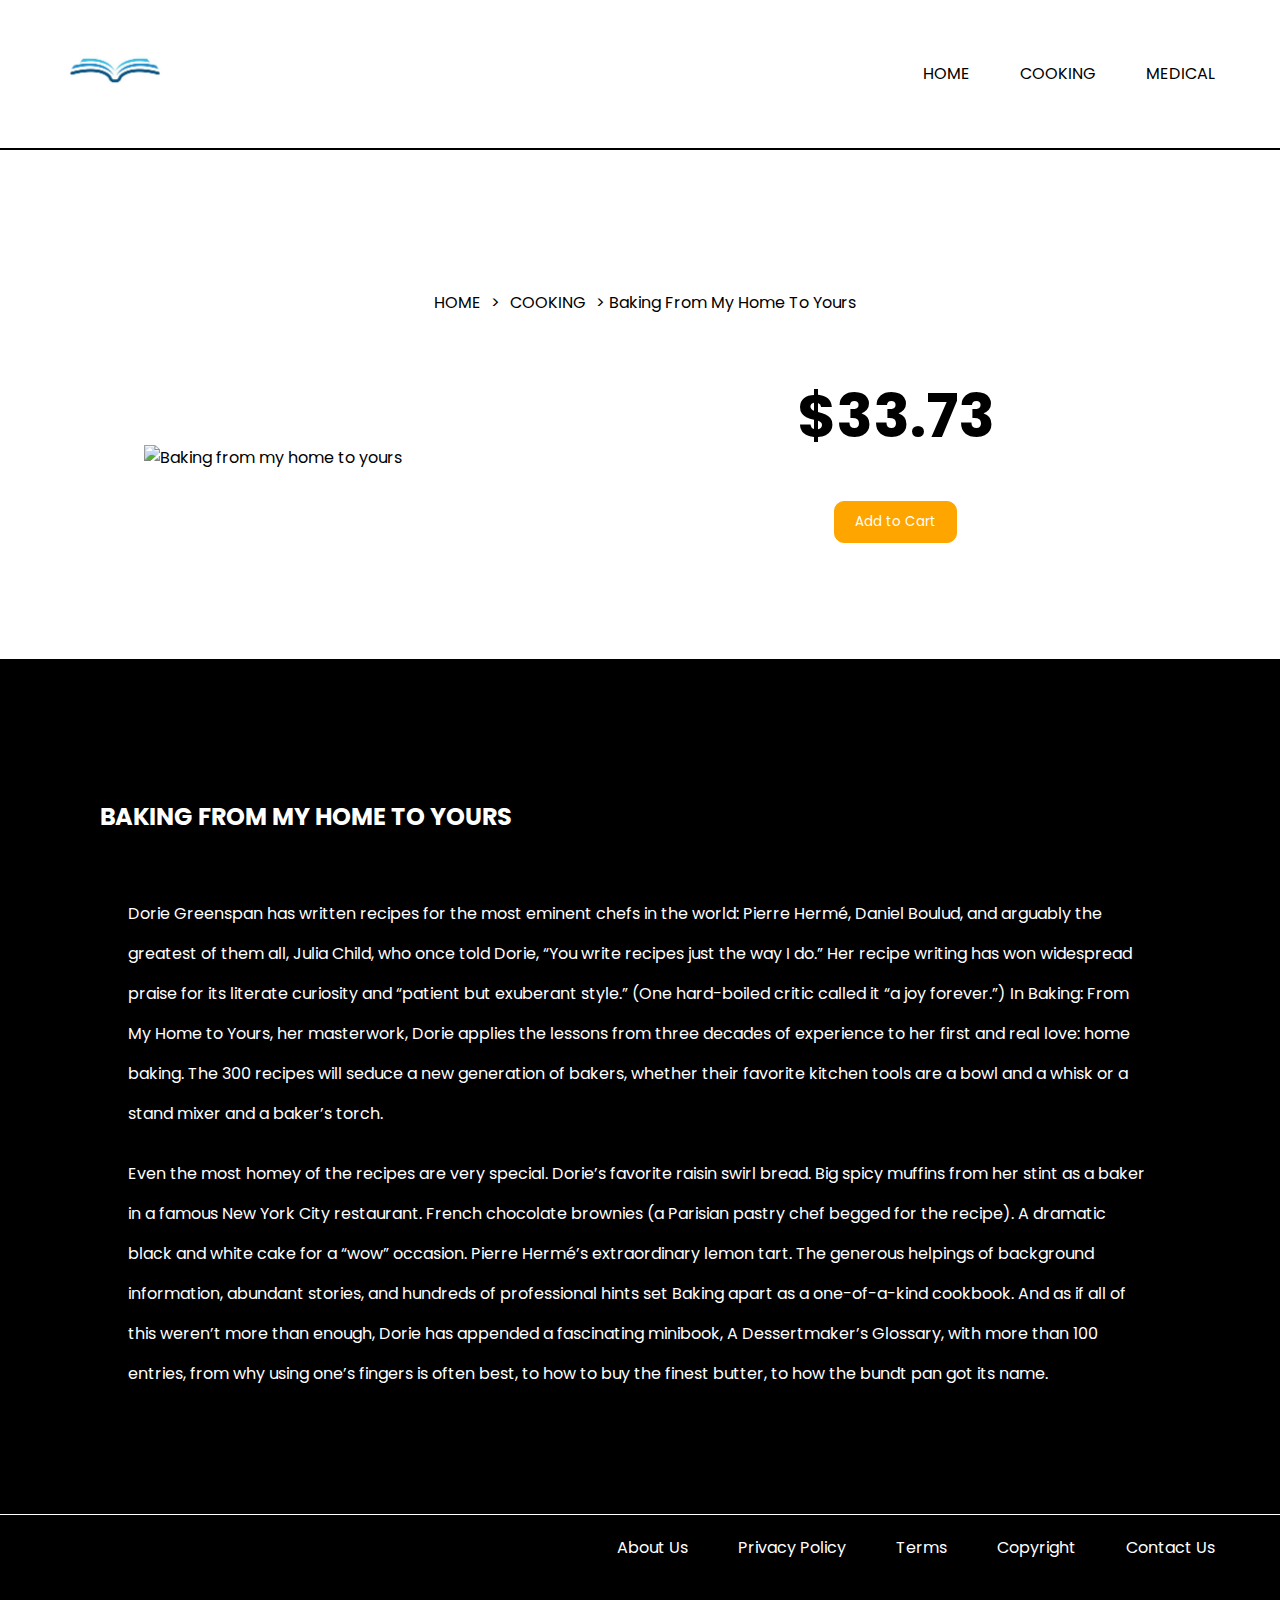
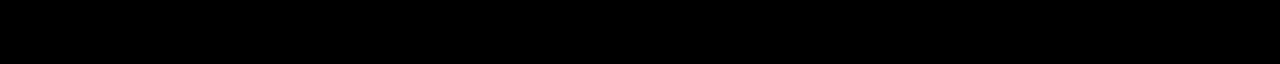
==== book.html @ b9708293 "Finish responsive" ====
<!DOCTYPE html>
<html lang="en">
<head>
    <meta charset="UTF-8">
    <meta http-equiv="X-UA-Compatible" content="IE=edge">
    <meta name="viewport" content="width=device-width, initial-scale=1.0">
    <title>BookStore</title>
    <link rel="preconnect" href="https://fonts.googleapis.com">
    <link rel="preconnect" href="https://fonts.gstatic.com" crossorigin>
    <link href="https://fonts.googleapis.com/css2?family=Poppins:wght@100;300;400;500;700&display=swap" rel="stylesheet">
    <link rel="stylesheet" href="style.css">
</head>
<body>
    <header>
        <div class="logo">
            <a href="/"><img src="./img/logo.jpg" alt="logo"></a>
        </div>
        <nav>
            <ul>
                <li><a href="index.html">HOME</a></li>
                <li><a href="category.html">COOKING</a></li>
                <li><a href="/">MEDICAL</a></li>
            </ul>
        </nav>
    </header>

    <main>
        <section class="book_img">
            <div class="book_detail">
                <div class="book_breadcrumb">
                    <a href="/">HOME</a><span>></span><a href="/">COOKING</a><span>> Baking From My Home To Yours</span>
                </div>
                <div class="container">
                    <div class="container_left">
                        <img src="https://img.thriftbooks.com/api/images/i/m/D0ED82586D183766DC2F40686B703D18C04488E9.jpg" alt="Baking from my home to yours">
                    </div>
                    <div class="container_middle">
                        <img src="https://img.thriftbooks.com/api/images/m/d6a651973c6b7874d3c6d662f5c79b05071d8dad.jpg" alt="">
                        <img src="https://img.thriftbooks.com/api/images/m/851c6de9d51c364b177f93d2549ffd8d07bd082d.jpg" alt="">
                        <img src="https://img.thriftbooks.com/api/images/m/56aa8b0ebe1f4802d3e09d335d954ef54ed72e24.jpg" alt="">  
                    </div>
                    <div class="container_right">
                        <h2>$33.73</h2>
                        <button>Add to Cart</button>
                    </div>
                </div>
            </div>
        </section>

        <section class="book_desc">
            <h2>BAKING FROM MY HOME TO YOURS</h2>
            <div class="container">
                <div class="book_more-desc">
                    <p>Dorie Greenspan has written recipes for the most eminent chefs in the world: Pierre Hermé, Daniel Boulud, and arguably the greatest of them all, Julia Child, who once told Dorie, “You write recipes just the way I do.” Her recipe writing has won widespread praise for its literate curiosity and “patient but exuberant style.” (One hard-boiled critic called it “a joy forever.”) In Baking: From My Home to Yours, her masterwork, Dorie applies the lessons from three decades of experience to her first and real love: home baking. The 300 recipes will seduce a new generation of bakers, whether their favorite kitchen tools are a bowl and a whisk or a stand mixer and a baker’s torch.</p>
                    <p>Even the most homey of the recipes are very special. Dorie’s favorite raisin swirl bread. Big spicy muffins from her stint as a baker in a famous New York City restaurant. French chocolate brownies (a Parisian pastry chef begged for the recipe). A dramatic black and white cake for a “wow” occasion. Pierre Hermé’s extraordinary lemon tart.
                        The generous helpings of background information, abundant stories, and hundreds of professional hints set Baking apart as a one-of-a-kind cookbook. And as if all of this weren’t more than enough, Dorie has appended a fascinating minibook, A Dessertmaker’s Glossary, with more than 100 entries, from why using one’s fingers is often best, to how to buy the finest butter, to how the bundt pan got its name.</p>
                </div>
            </div>
        </section>
    </main>

    <footer>
        <nav>
            <ul>
                <li><a href="#">About Us</a></li>
                <li><a href="#">Privacy Policy</a></li>
                <li><a href="#">Terms</a></li>
                <li><a href="#">Copyright</a></li>
                <li><a href="/">Contact Us</a></li>
            </ul>
        </nav>
    </footer>
</body>
</html>
---- style.css ----
*{
    margin: 0;
    padding: 0;
    box-sizing: border-box;
    font-family: 'Poppins', sans-serif;
}

.container{
    display: flex;
    width: 80%;
    align-items: center;
    margin: auto

}

section{
    padding: 100px 0;
}

/*Header*/
header{
    height: 150px;
    display: flex;
    align-items: center;
    justify-content: space-between;
    border-bottom: 2px solid black;
}

nav{
    margin: 20px 40px;
}

ul{
    display: flex;
    list-style: none;
}

ul li{
    padding: 0 25px;
}

.logo img{
    width: 150px;
    margin: 20px 40px;
}


ul li a{
    text-decoration: none;
    color: black;
    display: inline-block
}

header li a::after{
    content: "";
    display: block;
    background: black;
    width: 0;
    height: 2px;

}

ul li a:hover::after{
    width: 100%;
}

.cooking_book, .cooking_asia, .cooking_culinary{
    background: black;
}

.cooking_book h2, .cooking_asia h2, .cooking_culinary h2{
    text-align: center;
    font-size: 60px;
    color: #ffffff;
}

.cooking_book a, .cooking_asia a, .cooking_culinary a{
    text-decoration: none;
}

.cooking_book-list, .medical_book-list, .cooking_asia-list, .cooking_baking-list, .cooking_culinary-list{
    display: flex;
    align-items: center;
}

.cooking_book-info, .cooking_asia-info, .cooking_culinary-info{
    flex-basis: 20%;
    padding: 1.6rem;
    border: 1px solid #ffffff;
    border-radius: 20px;
    margin: 40px;
    align-items: center;
    text-align: center;
    display: flex;
    flex-direction: column;
}

.cooking_book-info a, .cooking_asia-info a, .cooking_culinary-info a{
    text-align: center;
    text-decoration: none;
    color: #ffffff;
    font-weight: 500;
}

.cooking_book-info a span, .medical_book-info a span, .cooking_asia-info a span, .cooking_baking-info a span, .cooking_culinary-info a span{
    margin-top: 20px;
}

.cooking_book-info a img, .medical_book-info a img, .cooking_asia-info a img, .cooking_baking-info a img, .cooking_culinary-info a img{
    width: 100%;
    height: auto;
}

.medical_book, .cooking_baking{
    background: #ffffff;
}


.medical_book h2, .cooking_baking h2{
    text-align: center;
    font-size: 60px;
    color: black;
}

.medical_book-info, .cooking_baking-info{
    flex-basis: 20%;
    padding: 1.6rem;
    border: 1px solid black;
    border-radius: 20px;
    margin: 40px;
    align-items: center;
    text-align: center;
    display: flex;
    flex-direction: column;
    max-height: 80%;
}

.medical_book-info a, .cooking_baking-info a{
    text-align: center;
    text-decoration: none;
    color: black;
}

.medical_book-info a span, .cooking_baking-info a span{
    font-weight: 500;
}

.medical_book a, .cooking_baking a{
    text-decoration: none;
}


footer{
    display: flex;
    justify-content: flex-end;
    background: black;
    height: 150px;
    border-top: 1px solid #ffffff;
}

footer nav ul li a{
    color: #ffffff;
    align-items: center;
}


footer li a::after{
    content: "";
    display: block;
    background: #ffffff;
    color: black;
    width: 0;
    height: 2px;
}

/* Contact Page */
.contact_form .container{
    justify-content: center;
}

.contact_form form{
    width: 100%;
    display: flex; 
    align-items: center;
    justify-content: space-around;
    flex-direction: column;
}

.form_row{
    display: flex;
    padding: 10px 0;
    margin: 10px 0;
    width: 80%;
    justify-content: space-between;
}


.form-field input{
    padding: 5px 0;
}

.form-field input::placeholder{
    padding-left: 5px;
}

.btn{
    display: flex;
    justify-content: center;
    width: 100%;
}

.btn input{
    padding: 10px 20px;
    border-radius: 10px;
    outline: none;
    color: black;
    background: #ffffff;
    margin-right: 20px;

}

.btn input:hover{
    color: white;
    background: black;
}

/*Book*/

.contact_form .container h1{
    font-size: 60px;
    margin-bottom: 40px;
}

.contact_form .container label{
    font-weight: 600;

}

.container_left, .container_middle, .container_right{
    flex-basis: 30%;
    padding: 16px;
    display: inline-flex;
    justify-content: center;
    align-items: center;
}

.container_middle img{
    width: 33%;
    height: auto;
    padding: 5px;
}

.container_middle{
    display: flex;
    flex-direction: column;
}


.container_left img{
    width: 100%;
    height: auto;
}

.container_right{
    display: flex;
    justify-content: center;
    align-items: center;
    flex-direction: column;
}

.container_right h2{
    font-size: 60px;
    margin-bottom: 40px;
}

.container_right button{
    padding: 10px 20px;
    border-radius: 10px;
    outline: none;
    background-color: orange;
    color: #ffffff;
    border: 1px solid orange;
}

.book_breadcrumb{
    text-align: center;
    margin: 40px 0;
    align-items: center;
   
}

.book_breadcrumb a{
    text-decoration: none;
    font-weight: 400;
    margin: 0 10px;
    color: black;
}

.book_desc{
    background: black;
}

.book_desc .container{
    display: flex;
    flex-direction: column;
}

.book_desc h2{
    margin: 40px 100px;
    color: #ffffff;
}

.book_more-desc p{
    line-height: 40px;
    margin: 20px 0;
    color: #ffffff;
}

.book_breadcrumb a:hover{
    font-weight: 600;
}

.container_right button:hover{
    background-color: #ffffff;
    border: 1px solid orange;
    color: orange;
    font-weight: 600;
    cursor: pointer;
}

@media screen and (max-width: 768px) {
   header{
    flex-direction: column;
   }

   nav{
    width: 100%;
    text-align: center;
    border-top: 2px solid black;
   }

   nav ul{
    background: white;
    color: white;
    display: block;
   }

   .logo img{
    width: 100px;
    margin: 20px 40px;
   }

    header nav ul li:hover{
    background: rgba(0,0,0,0.3);
   }

   .container{
        flex-direction: column;
   }

   footer{
    flex-direction: column;

   }

   footer ul li{
    background: black;
    width: 100%;
   }

   .contact_form .container h1{
    font-size: 40px;
   }

   .form_row{
    flex-direction: column;
    align-items: center;
   }
}
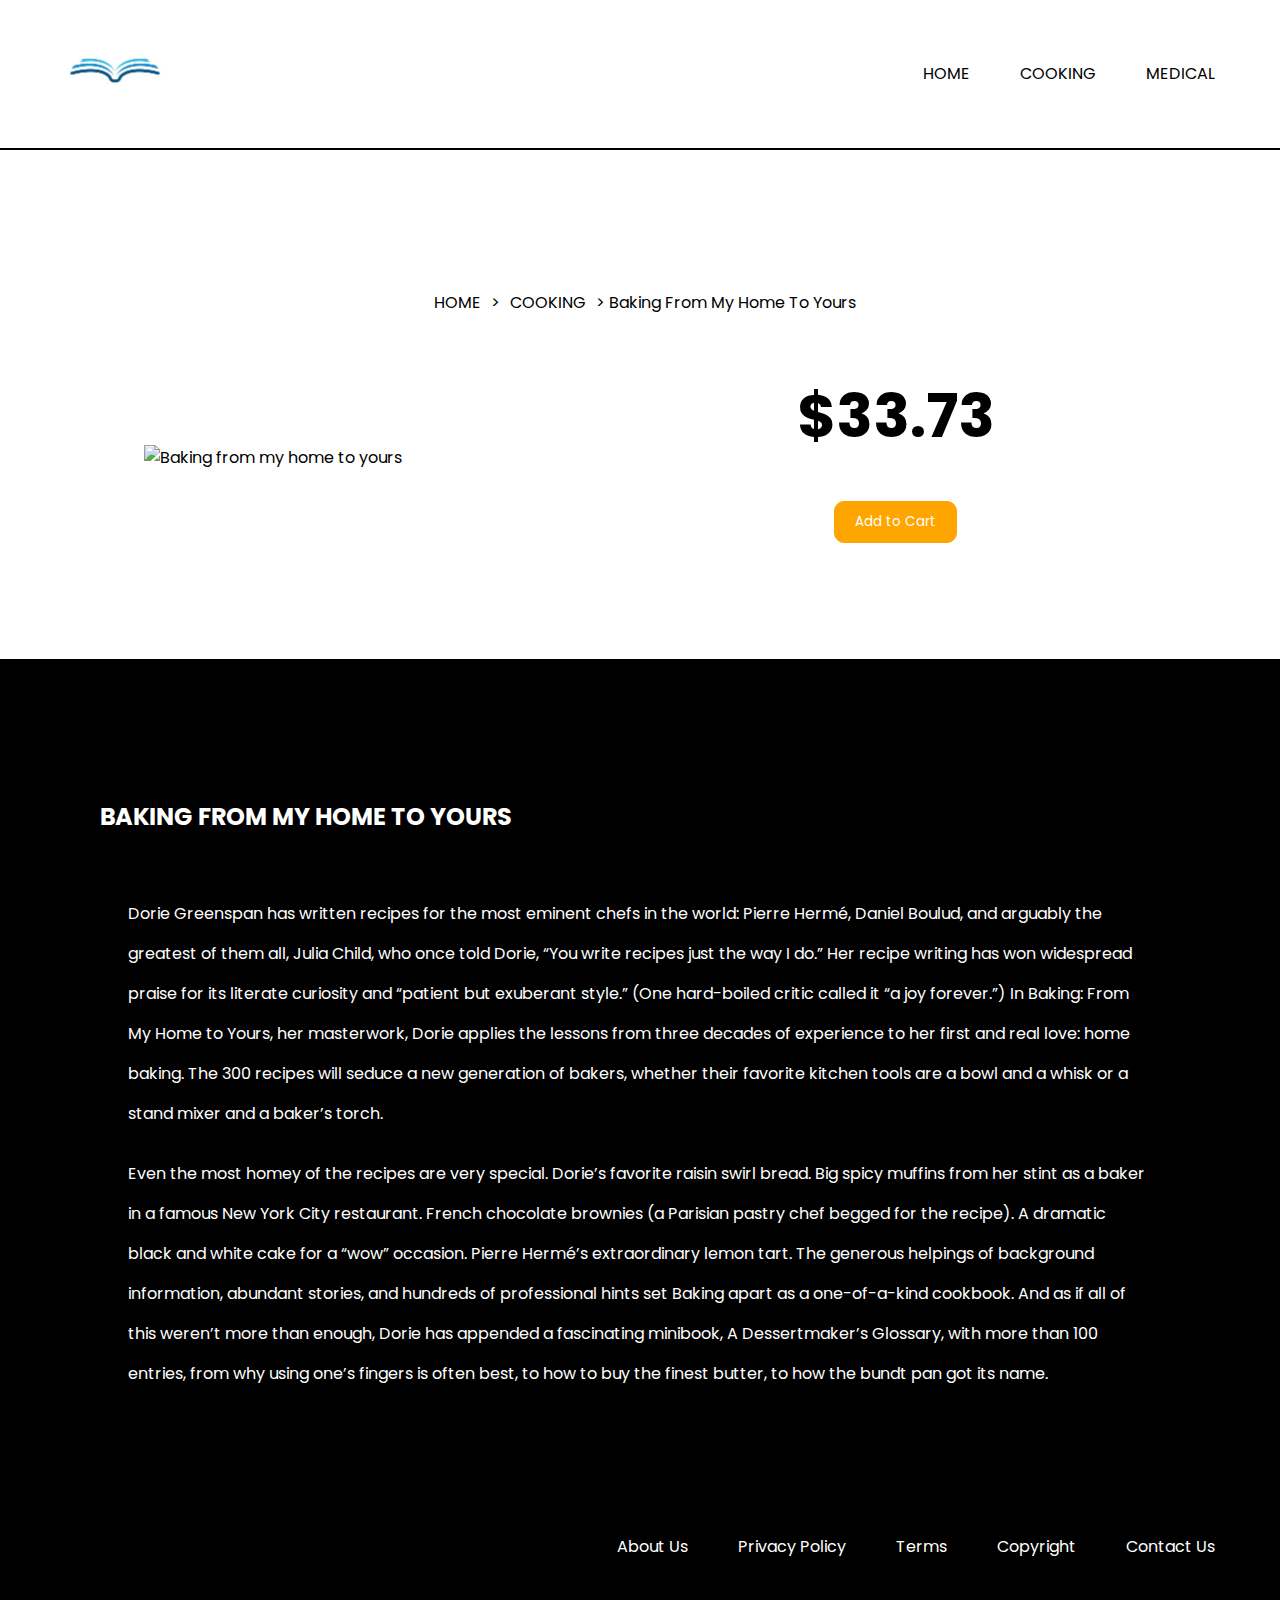
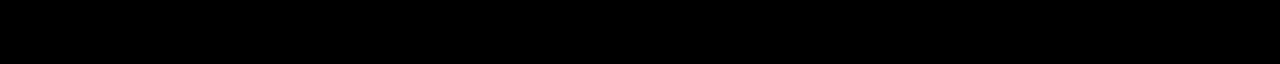
==== commit 0d5784ba: "Fix route" ====
--- a/book.html
+++ b/book.html
@@ -17,9 +17,9 @@
         </div>
         <nav>
             <ul>
-                <li><a href="index.html">HOME</a></li>
-                <li><a href="category.html">COOKING</a></li>
-                <li><a href="/">MEDICAL</a></li>
+                <li><a href="/Assignment1_NguyenThanhSang/index.html">HOME</a></li>
+                <li><a href="/Assignment1_NguyenThanhSang/category.html">COOKING</a></li>
+                <li><a href="/Assignment1_NguyenThanhSang/category.html">MEDICAL</a></li>
             </ul>
         </nav>
     </header>
@@ -28,7 +28,7 @@
         <section class="book_img">
             <div class="book_detail">
                 <div class="book_breadcrumb">
-                    <a href="/">HOME</a><span>></span><a href="/">COOKING</a><span>> Baking From My Home To Yours</span>
+                    <a href="/Assignment1_NguyenThanhSang/index.html">HOME</a><span>></span><a href="/Assignment1_NguyenThanhSang/category.html">COOKING</a><span>> Baking From My Home To Yours</span>
                 </div>
                 <div class="container">
                     <div class="container_left">
@@ -66,7 +66,7 @@
                 <li><a href="#">Privacy Policy</a></li>
                 <li><a href="#">Terms</a></li>
                 <li><a href="#">Copyright</a></li>
-                <li><a href="/">Contact Us</a></li>
+                <li><a href="/Assignment1_NguyenThanhSang/contact.html">Contact Us</a></li>
             </ul>
         </nav>
     </footer>
--- a/style.css
+++ b/style.css
@@ -35,7 +35,11 @@
     list-style: none;
 }
 
-ul li{
+header nav ul li{
+    padding: 0 25px;
+}
+
+footer nav ul li{
     padding: 0 25px;
 }
 
@@ -150,18 +154,7 @@
 }
 
 
-footer{
-    display: flex;
-    justify-content: flex-end;
-    background: black;
-    height: 150px;
-    border-top: 1px solid #ffffff;
-}
-
-footer nav ul li a{
-    color: #ffffff;
-    align-items: center;
-}
+
 
 
 footer li a::after{
@@ -328,7 +321,19 @@
     cursor: pointer;
 }
 
-@media screen and (max-width: 768px) {
+footer{
+    background: black;
+    height: 150px;
+    width: 100%;
+    display: flex;
+    justify-content: flex-end;
+}
+
+footer nav ul li a{
+    color: white;
+}
+
+@media screen and (max-width: 960px) {
    header{
     flex-direction: column;
    }
@@ -339,7 +344,7 @@
     border-top: 2px solid black;
    }
 
-   nav ul{
+   header nav ul{
     background: white;
     color: white;
     display: block;
@@ -358,15 +363,6 @@
         flex-direction: column;
    }
 
-   footer{
-    flex-direction: column;
-
-   }
-
-   footer ul li{
-    background: black;
-    width: 100%;
-   }
 
    .contact_form .container h1{
     font-size: 40px;
@@ -376,5 +372,13 @@
     flex-direction: column;
     align-items: center;
    }
-}
-
+
+   footer{
+       flex-direction: column;
+   }
+
+   footer nav ul{
+    color: white;
+    display: block;
+   }
+}